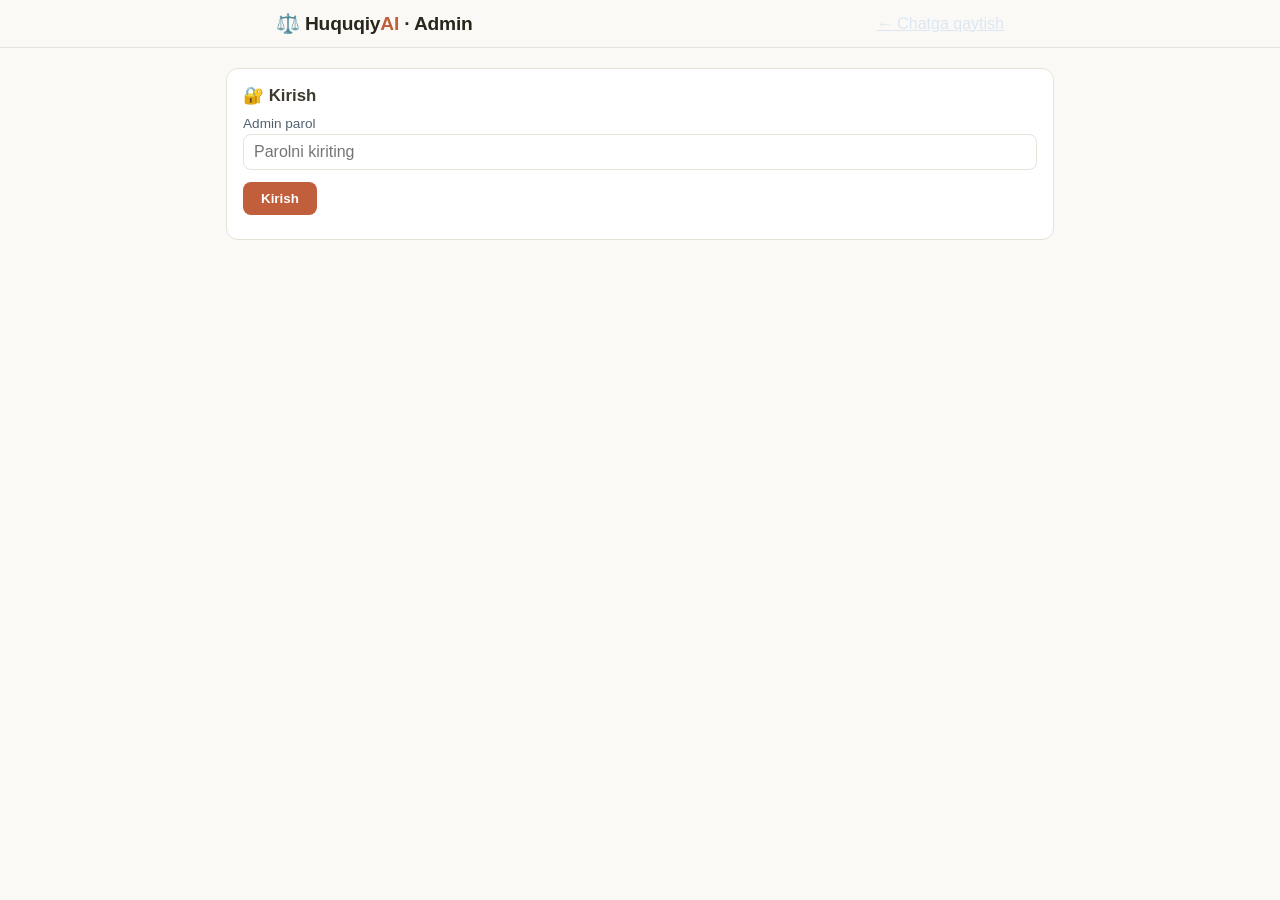
==== static/admin.html @ e1392314 "HuquqiyAI: O'zbekiston uchun huquqiy AI yordamchi — chat, RAG, hujjat tahlili, ariza generatori, adm" ====
<!DOCTYPE html>
<html lang="uz">
<head>
  <meta charset="UTF-8">
  <meta name="viewport" content="width=device-width, initial-scale=1.0">
  <title>HuquqiyAI — Admin</title>
  <link rel="stylesheet" href="/static/style.css">
</head>
<body>
  <header class="sarlavha">
    <div class="sarlavha-ich">
      <div class="logo">⚖️ <span>Huquqiy<b>AI</b></span> · Admin</div>
      <a href="/" style="color:#dbe7f3">← Chatga qaytish</a>
    </div>
  </header>

  <main class="admin-oyna">
    <!-- Parol -->
    <div class="admin-karta" id="parol-karta">
      <h2>🔐 Kirish</h2>
      <label for="parol">Admin parol</label>
      <input type="password" id="parol" placeholder="Parolni kiriting">
      <button class="admin-tugma" id="kirish-tugma">Kirish</button>
      <div id="parol-xato" class="xato-xabar"></div>
    </div>

    <!-- Moddalar ro'yxati -->
    <div class="admin-karta" id="royxat-karta" hidden>
      <h2>📚 Qonun moddalari bazasi</h2>
      <div id="moddalar-royxati"></div>
    </div>

    <!-- Qo'shish / tahrirlash -->
    <div class="admin-karta" id="forma-karta" hidden>
      <h2 id="forma-sarlavha">➕ Yangi modda qo'shish</h2>
      <label>ID (masalan: mehnat-105)</label>
      <input id="f-id" placeholder="qonun-moddaraqami">
      <label>Qonun nomi</label>
      <input id="f-qonun" placeholder="O'zbekiston Respublikasining ... kodeksi">
      <label>Modda raqami</label>
      <input id="f-raqam" placeholder="105-modda">
      <label>Sarlavha</label>
      <input id="f-sarlavha" placeholder="105-modda. ...">
      <label>Asl matn (lex.uz'dan o'zgartirilmasdan ko'chiring)</label>
      <textarea id="f-matn"></textarea>
      <label>lex.uz havolasi</label>
      <input id="f-url" placeholder="https://lex.uz/docs/...">
      <label>Teglar (vergul bilan)</label>
      <input id="f-teglar" placeholder="mehnat, ta'til">
      <label>Holat</label>
      <select id="f-holat">
        <option value="needs_verification">needs_verification — matn tekshirilmagan</option>
        <option value="verified">verified — asl matn tekshirilgan</option>
      </select>
      <button class="admin-tugma" id="saqlash-tugma">Saqlash</button>
      <div id="forma-xabar"></div>
    </div>
  </main>

  <script src="/static/admin.js"></script>
</body>
</html>
---- static/style.css ----
/* HuquqiyAI — asosiy uslublar (Claude uslubidagi iliq palitra) */
:root {
  --asosiy: #29261b;
  --urgu: #c15f3c;
  --urgu-toq: #a04d2e;
  --fon: #faf9f5;
  --karta: #ffffff;
  --krem: #f0eee6;
  --chiziq: #e5e3d9;
  --matn: #3d3a2f;
  --sokin: #8a8577;
  --yashil: #1e7d4f;
  --sariq: #b7791f;
}

* { box-sizing: border-box; margin: 0; padding: 0; }

body {
  font-family: -apple-system, "Segoe UI", Roboto, "Helvetica Neue", Arial, sans-serif;
  background: var(--fon);
  color: var(--matn);
  min-height: 100vh;
  display: flex;
  flex-direction: column;
}

/* Sarlavha */
.sarlavha {
  background: rgba(250, 249, 245, .92);
  backdrop-filter: blur(8px);
  color: var(--asosiy);
  border-bottom: 1px solid var(--chiziq);
  position: sticky;
  top: 0;
  z-index: 10;
}
.sarlavha-ich {
  max-width: 760px;
  margin: 0 auto;
  padding: 12px 16px;
  display: flex;
  align-items: center;
  justify-content: space-between;
  gap: 12px;
  flex-wrap: wrap;
}
.logo { font-size: 1.2rem; font-weight: 600; letter-spacing: -.01em; }
.logo b { color: var(--urgu); }

.sarlavha-ong { display: flex; align-items: center; gap: 10px; flex-wrap: wrap; }
.baza-chip {
  font-size: .75rem;
  color: var(--sokin);
  background: var(--krem);
  border: 1px solid var(--chiziq);
  border-radius: 999px;
  padding: 4px 10px;
  white-space: nowrap;
}
.baza-chip:empty { display: none; }

.rejim-tanlash {
  display: flex;
  background: var(--krem);
  border: 1px solid var(--chiziq);
  border-radius: 999px;
  padding: 3px;
}
.rejim-tugma {
  border: 0;
  background: transparent;
  color: var(--sokin);
  padding: 6px 16px;
  border-radius: 999px;
  cursor: pointer;
  font-size: .88rem;
}
.rejim-tugma.faol {
  background: #fff;
  color: var(--asosiy);
  font-weight: 600;
  box-shadow: 0 1px 3px rgba(41, 38, 27, .1);
}

/* Chat */
.asosiy {
  flex: 1;
  width: 100%;
  max-width: 760px;
  margin: 0 auto;
  padding: 24px 16px 16px;
  display: flex;
  flex-direction: column;
}
.chat { flex: 1; display: flex; flex-direction: column; gap: 22px; padding-bottom: 24px; }

.xabar { display: flex; animation: paydo .35s ease; }
.xabar.user { justify-content: flex-end; }
@keyframes paydo {
  from { opacity: 0; transform: translateY(8px); }
  to { opacity: 1; transform: none; }
}

/* Bot avatari */
.xabar.bot { gap: 10px; }
.avatar {
  flex: 0 0 30px;
  width: 30px;
  height: 30px;
  border-radius: 50%;
  background: #fff;
  border: 1px solid var(--chiziq);
  display: flex;
  align-items: center;
  justify-content: center;
  font-size: .95rem;
  margin-top: 2px;
  box-shadow: 0 1px 3px rgba(41, 38, 27, .06);
}

/* Claude uslubi: assistent javobi bublesiz, fonda toza matn */
.xabar.bot .xabar-ich {
  max-width: 100%;
  flex: 1;
  min-width: 0;
  background: transparent;
  border: 0;
  padding: 0;
  line-height: 1.65;
}
/* Foydalanuvchi xabari — yumshoq krem buble */
.xabar.user .xabar-ich {
  max-width: 85%;
  background: var(--krem);
  border: 1px solid var(--chiziq);
  color: var(--matn);
  border-radius: 18px;
  padding: 10px 16px;
  line-height: 1.55;
}
.xabar-ich p + p, .xabar-ich ol { margin-top: 8px; }
.xabar-ich ol { padding-left: 20px; }

.misollar { display: flex; flex-direction: column; gap: 6px; align-items: flex-start; }
.misol {
  border: 1px solid var(--chiziq);
  color: var(--matn);
  background: #fff;
  border-radius: 10px;
  padding: 7px 12px;
  cursor: pointer;
  text-align: left;
  font-size: .88rem;
  transition: background .15s, border-color .15s;
}
.misol:hover { background: var(--krem); border-color: var(--sokin); }

/* Uch qismli javob bloklari */
.qism-sarlavha {
  display: flex;
  align-items: center;
  gap: 10px;
  font-size: .75rem;
  font-weight: 700;
  letter-spacing: .06em;
  text-transform: uppercase;
  color: var(--urgu);
  margin: 16px 0 8px;
}
.qism-sarlavha::after {
  content: "";
  flex: 1;
  height: 1px;
  background: var(--chiziq);
}
.qism-sarlavha:first-child { margin-top: 0; }

/* 1-qism: modda iqtibos-kartasi */
.modda-karta {
  border: 1px solid var(--chiziq);
  border-left: 4px solid var(--urgu);
  background: #fff;
  border-radius: 12px;
  padding: 12px 14px;
  margin-bottom: 8px;
  box-shadow: 0 1px 4px rgba(41, 38, 27, .05);
  transition: box-shadow .15s;
}
.modda-karta:hover { box-shadow: 0 3px 10px rgba(41, 38, 27, .09); }
.modda-karta .qonun-nomi { font-size: .8rem; color: var(--sokin); }
.modda-karta .modda-sarlavha { font-weight: 700; margin: 4px 0 6px; }
.modda-karta .modda-matn { white-space: pre-line; font-size: .93rem; }
.modda-karta .modda-past {
  margin-top: 8px;
  display: flex;
  gap: 10px;
  align-items: center;
  flex-wrap: wrap;
  font-size: .82rem;
}
.modda-karta a { color: var(--urgu); }
.belgi {
  border-radius: 999px;
  padding: 2px 10px;
  font-size: .75rem;
  font-weight: 600;
}
.belgi.verified { background: #e2f3ea; color: var(--yashil); }
.belgi.needs_verification { background: #fdf1dc; color: var(--sariq); }

/* 3-qism: murojaat kartasi */
.organ-karta {
  background: #fff;
  border: 1px solid var(--chiziq);
  border-radius: 12px;
  padding: 12px 14px;
}
.organ-karta .organ-nomi { font-weight: 700; }
.organ-karta .organ-qator { margin-top: 4px; font-size: .9rem; }
.organ-karta a { color: var(--urgu); }

.disclaimer { margin-top: 12px; font-size: .78rem; color: var(--sokin); }

/* Ariza qoralamasi bloki */
.yashirin { display: none !important; }
.ariza-blok { margin-top: 14px; }
.ariza-och {
  border: 1px solid var(--urgu);
  background: #fff;
  color: var(--urgu);
  border-radius: 10px;
  padding: 8px 14px;
  font-weight: 600;
  cursor: pointer;
  font-size: .88rem;
}
.ariza-och:hover { background: var(--krem); }
.ariza-forma {
  display: flex;
  flex-wrap: wrap;
  gap: 8px;
  margin-top: 10px;
}
.ariza-forma input {
  flex: 1 1 180px;
  border: 1px solid var(--chiziq);
  border-radius: 10px;
  padding: 8px 12px;
  font: inherit;
  background: #fff;
}
.ariza-tuz {
  border: 0;
  background: var(--urgu);
  color: #fff;
  border-radius: 10px;
  padding: 8px 18px;
  font-weight: 600;
  cursor: pointer;
}
.ariza-tuz:hover { background: var(--urgu-toq); }
.ariza-natija { margin-top: 10px; }
.ariza-matn {
  width: 100%;
  border: 1px solid var(--chiziq);
  border-radius: 12px;
  padding: 12px;
  font-family: ui-monospace, "SF Mono", Menlo, monospace;
  font-size: .85rem;
  background: #fff;
  resize: vertical;
}
.ariza-yuklab {
  margin-top: 8px;
  border: 1px solid var(--chiziq);
  background: #fff;
  color: var(--matn);
  border-radius: 10px;
  padding: 7px 14px;
  cursor: pointer;
  font-size: .85rem;
}
.ariza-yuklab:hover { background: var(--krem); }

/* Kutish animatsiyasi */
.kutish { display: inline-flex; gap: 4px; }
.kutish span {
  width: 7px; height: 7px; border-radius: 50%;
  background: var(--sokin);
  animation: pulsatsiya 1s infinite ease-in-out;
}
.kutish span:nth-child(2) { animation-delay: .18s; }
.kutish span:nth-child(3) { animation-delay: .36s; }
@keyframes pulsatsiya { 0%,100% { opacity: .3; } 50% { opacity: 1; } }

/* Kiritish paneli — bitta yaxlit yozish oynasi (Claude kompozeri uslubida) */
.kiritish {
  display: flex;
  flex-direction: column;
  background: var(--karta);
  border: 1px solid var(--chiziq);
  border-radius: 20px;
  padding: 12px 14px 10px;
  position: sticky;
  bottom: 12px;
  box-shadow: 0 4px 18px rgba(41, 38, 27, .08);
}
.kiritish:focus-within {
  border-color: var(--urgu);
  box-shadow: 0 4px 18px rgba(41, 38, 27, .08), 0 0 0 3px rgba(193, 95, 60, .12);
}
::selection { background: rgba(193, 95, 60, .22); }
.kiritish textarea {
  width: 100%;
  border: 0;
  resize: none;
  font: inherit;
  color: var(--matn);
  background: transparent;
  padding: 2px 2px 8px;
  outline: none;
  max-height: 140px;
}
.kiritish textarea::placeholder { color: var(--sokin); }
.kiritish-qator {
  display: flex;
  align-items: center;
  gap: 8px;
}
.fayl-tugma {
  cursor: pointer;
  font-size: 1.05rem;
  width: 34px;
  height: 34px;
  display: inline-flex;
  align-items: center;
  justify-content: center;
  border-radius: 10px;
  border: 1px solid var(--chiziq);
  color: var(--sokin);
  transition: background .15s;
}
.fayl-tugma:hover { background: var(--krem); }
.fayl-nomi {
  font-size: .78rem;
  color: var(--urgu);
  max-width: 200px;
  overflow: hidden;
  text-overflow: ellipsis;
  white-space: nowrap;
}
.yubor-tugma {
  margin-left: auto;
  border: 0;
  background: var(--urgu);
  color: #fff;
  border-radius: 50%;
  width: 34px;
  height: 34px;
  font-size: 1.1rem;
  line-height: 1;
  display: inline-flex;
  align-items: center;
  justify-content: center;
  cursor: pointer;
  transition: background .15s;
}
.yubor-tugma:hover { background: var(--urgu-toq); }
.yubor-tugma:disabled { opacity: .5; cursor: default; }
.pastki-eslatma { text-align: center; font-size: .75rem; color: var(--sokin); margin-top: 8px; }
.pastki-eslatma a { color: var(--urgu); }

/* Admin sahifa */
.admin-oyna { max-width: 860px; margin: 0 auto; padding: 20px 16px; width: 100%; }
.admin-karta {
  background: var(--karta);
  border: 1px solid var(--chiziq);
  border-radius: 12px;
  padding: 16px;
  margin-bottom: 16px;
}
.admin-karta h2 { font-size: 1.05rem; margin-bottom: 10px; }
.admin-karta label { display: block; font-size: .85rem; margin: 8px 0 3px; color: #52606d; }
.admin-karta input, .admin-karta textarea, .admin-karta select {
  width: 100%;
  border: 1px solid var(--chiziq);
  border-radius: 8px;
  padding: 8px 10px;
  font: inherit;
}
.admin-karta textarea { min-height: 120px; }
.admin-tugma {
  margin-top: 12px;
  border: 0;
  background: var(--urgu);
  color: #fff;
  border-radius: 8px;
  padding: 9px 18px;
  font-weight: 600;
  cursor: pointer;
}
.modda-royxat-qator {
  display: flex;
  justify-content: space-between;
  gap: 8px;
  align-items: center;
  padding: 8px 0;
  border-bottom: 1px solid var(--chiziq);
  font-size: .9rem;
  flex-wrap: wrap;
}
.modda-royxat-qator:last-child { border-bottom: 0; }
.tahrir-tugma {
  border: 1px solid var(--urgu);
  background: #fff;
  color: var(--urgu);
  border-radius: 7px;
  padding: 4px 12px;
  cursor: pointer;
  font-size: .82rem;
}
.xato-xabar { color: #b32d2d; font-size: .85rem; margin-top: 8px; }
.ok-xabar { color: var(--yashil); font-size: .85rem; margin-top: 8px; }

@media (max-width: 640px) {
  .xabar-ich { max-width: 100%; }
  .sarlavha-ich { justify-content: center; }
  .baza-chip { display: none; }
  .avatar { flex-basis: 26px; width: 26px; height: 26px; font-size: .8rem; }
}
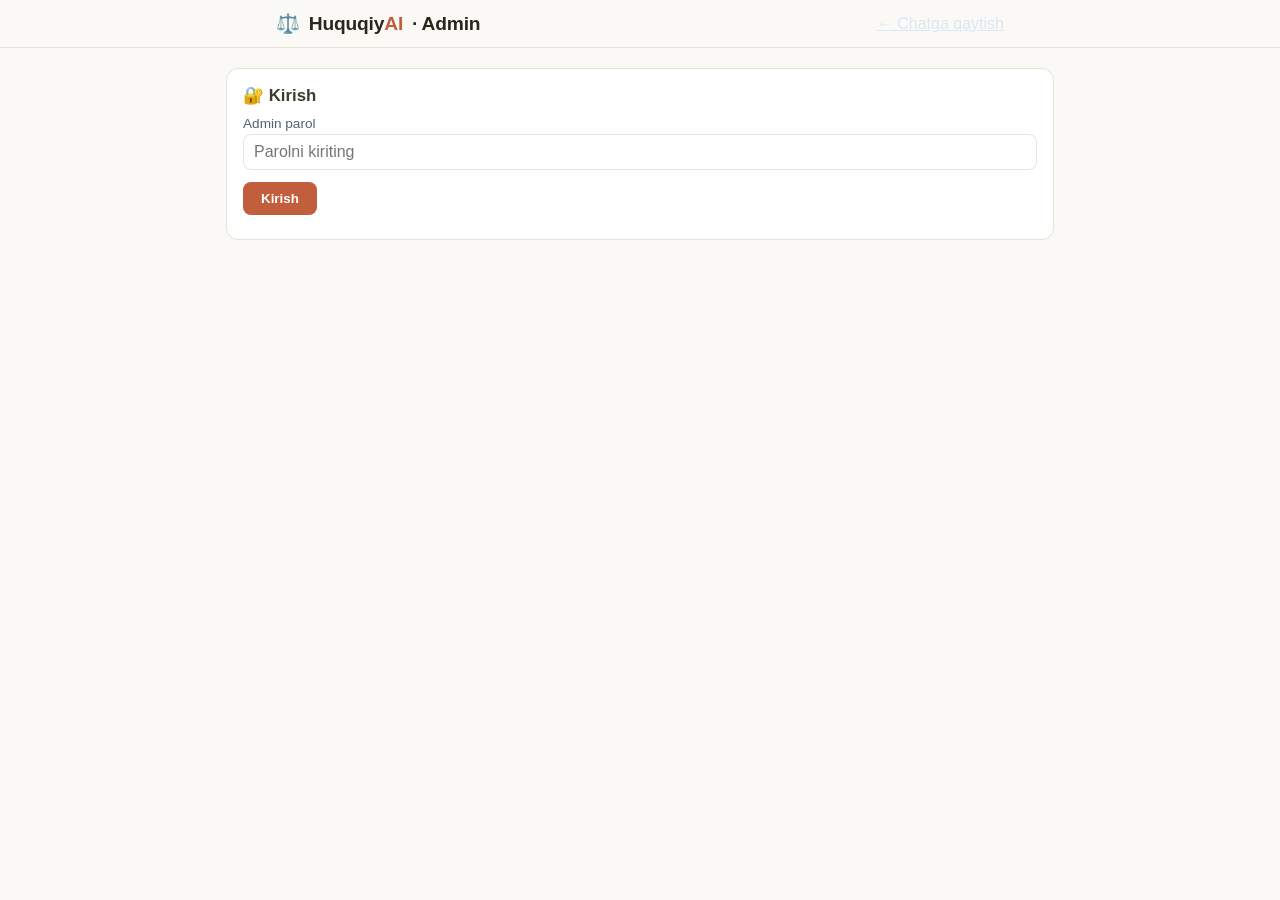
==== commit 532b557a: "Statistika, top-5 savollar va organ manzillari qo'shildi" ====
--- a/static/admin.html
+++ b/static/admin.html
@@ -4,6 +4,9 @@
   <meta charset="UTF-8">
   <meta name="viewport" content="width=device-width, initial-scale=1.0">
   <title>HuquqiyAI — Admin</title>
+  <link rel="icon" href="/static/favicon.ico" sizes="any">
+  <link rel="icon" type="image/png" sizes="32x32" href="/static/favicon-32.png">
+  <link rel="apple-touch-icon" href="/static/apple-touch-icon.png">
   <link rel="stylesheet" href="/static/style.css">
 </head>
 <body>
@@ -22,6 +25,18 @@
       <input type="password" id="parol" placeholder="Parolni kiriting">
       <button class="admin-tugma" id="kirish-tugma">Kirish</button>
       <div id="parol-xato" class="xato-xabar"></div>
+    </div>
+
+    <!-- Statistika -->
+    <div class="admin-karta" id="statistika-karta" hidden>
+      <h2>📊 Statistika</h2>
+      <div id="stat-kartalar" class="stat-kartalar"></div>
+      <h3 class="stat-sarlavha">Oxirgi 30 kun (kunlik so'rovlar)</h3>
+      <div id="stat-grafik" class="stat-grafik"></div>
+      <h3 class="stat-sarlavha">Mavzular kesimi</h3>
+      <div id="stat-mavzular"></div>
+      <h3 class="stat-sarlavha">Javob topilmagan savollar (bazani kengaytirish uchun)</h3>
+      <div id="stat-topilmagan"></div>
     </div>
 
     <!-- Moddalar ro'yxati -->
--- a/static/style.css
+++ b/static/style.css
@@ -44,7 +44,15 @@
   gap: 12px;
   flex-wrap: wrap;
 }
-.logo { font-size: 1.2rem; font-weight: 600; letter-spacing: -.01em; }
+.logo {
+  font-size: 1.2rem;
+  font-weight: 600;
+  letter-spacing: -.01em;
+  display: flex;
+  align-items: center;
+  gap: 9px;
+}
+.logo img { width: 30px; height: 30px; border-radius: 8px; display: block; }
 .logo b { color: var(--urgu); }
 
 .sarlavha-ong { display: flex; align-items: center; gap: 10px; flex-wrap: wrap; }
@@ -108,6 +116,7 @@
   width: 30px;
   height: 30px;
   border-radius: 50%;
+  overflow: hidden;
   background: #fff;
   border: 1px solid var(--chiziq);
   display: flex;
@@ -117,6 +126,7 @@
   margin-top: 2px;
   box-shadow: 0 1px 3px rgba(41, 38, 27, .06);
 }
+.avatar img { width: 100%; height: 100%; object-fit: cover; display: block; }
 
 /* Claude uslubi: assistent javobi bublesiz, fonda toza matn */
 .xabar.bot .xabar-ich {
@@ -154,6 +164,10 @@
   transition: background .15s, border-color .15s;
 }
 .misol:hover { background: var(--krem); border-color: var(--sokin); }
+
+/* Ochiq hisoblagich (bosh sahifa) */
+.hisoblagich { font-size: .82rem; color: var(--sokin); margin-top: 10px; }
+.hisoblagich:empty { display: none; }
 
 /* Uch qismli javob bloklari */
 .qism-sarlavha {
@@ -422,6 +436,58 @@
 .xato-xabar { color: #b32d2d; font-size: .85rem; margin-top: 8px; }
 .ok-xabar { color: var(--yashil); font-size: .85rem; margin-top: 8px; }
 
+/* Admin statistika */
+.stat-sarlavha { font-size: .9rem; margin: 16px 0 8px; color: var(--asosiy); }
+.stat-kartalar {
+  display: grid;
+  grid-template-columns: repeat(auto-fit, minmax(150px, 1fr));
+  gap: 10px;
+}
+.stat-karta {
+  background: var(--krem);
+  border: 1px solid var(--chiziq);
+  border-radius: 10px;
+  padding: 12px;
+  text-align: center;
+}
+.stat-qiymat { font-size: 1.3rem; font-weight: 700; color: var(--urgu); }
+.stat-nomi { font-size: .78rem; color: var(--sokin); margin-top: 4px; }
+.stat-grafik {
+  display: flex;
+  align-items: flex-end;
+  gap: 3px;
+  height: 110px;
+  border-bottom: 1px solid var(--chiziq);
+  padding-bottom: 2px;
+}
+.stat-ustun { flex: 1; height: 100%; display: flex; align-items: flex-end; }
+.stat-bar {
+  width: 100%;
+  min-height: 2px;
+  background: var(--urgu);
+  border-radius: 3px 3px 0 0;
+  transition: height .3s;
+}
+.stat-bar.bosh { background: var(--chiziq); }
+.mavzu-qator { display: flex; align-items: center; gap: 8px; margin: 5px 0; font-size: .85rem; }
+.mavzu-nomi { flex: 0 0 110px; color: var(--matn); }
+.mavzu-bar {
+  display: inline-block;
+  height: 12px;
+  min-width: 4px;
+  background: var(--urgu);
+  border-radius: 6px;
+  opacity: .75;
+}
+.mavzu-son { color: var(--sokin); }
+.topilmagan-qator {
+  padding: 6px 0;
+  border-bottom: 1px solid var(--chiziq);
+  font-size: .87rem;
+}
+.topilmagan-qator:last-child { border-bottom: 0; }
+.topilmagan-sana { color: var(--sokin); font-size: .78rem; margin-right: 6px; }
+
 @media (max-width: 640px) {
   .xabar-ich { max-width: 100%; }
   .sarlavha-ich { justify-content: center; }
